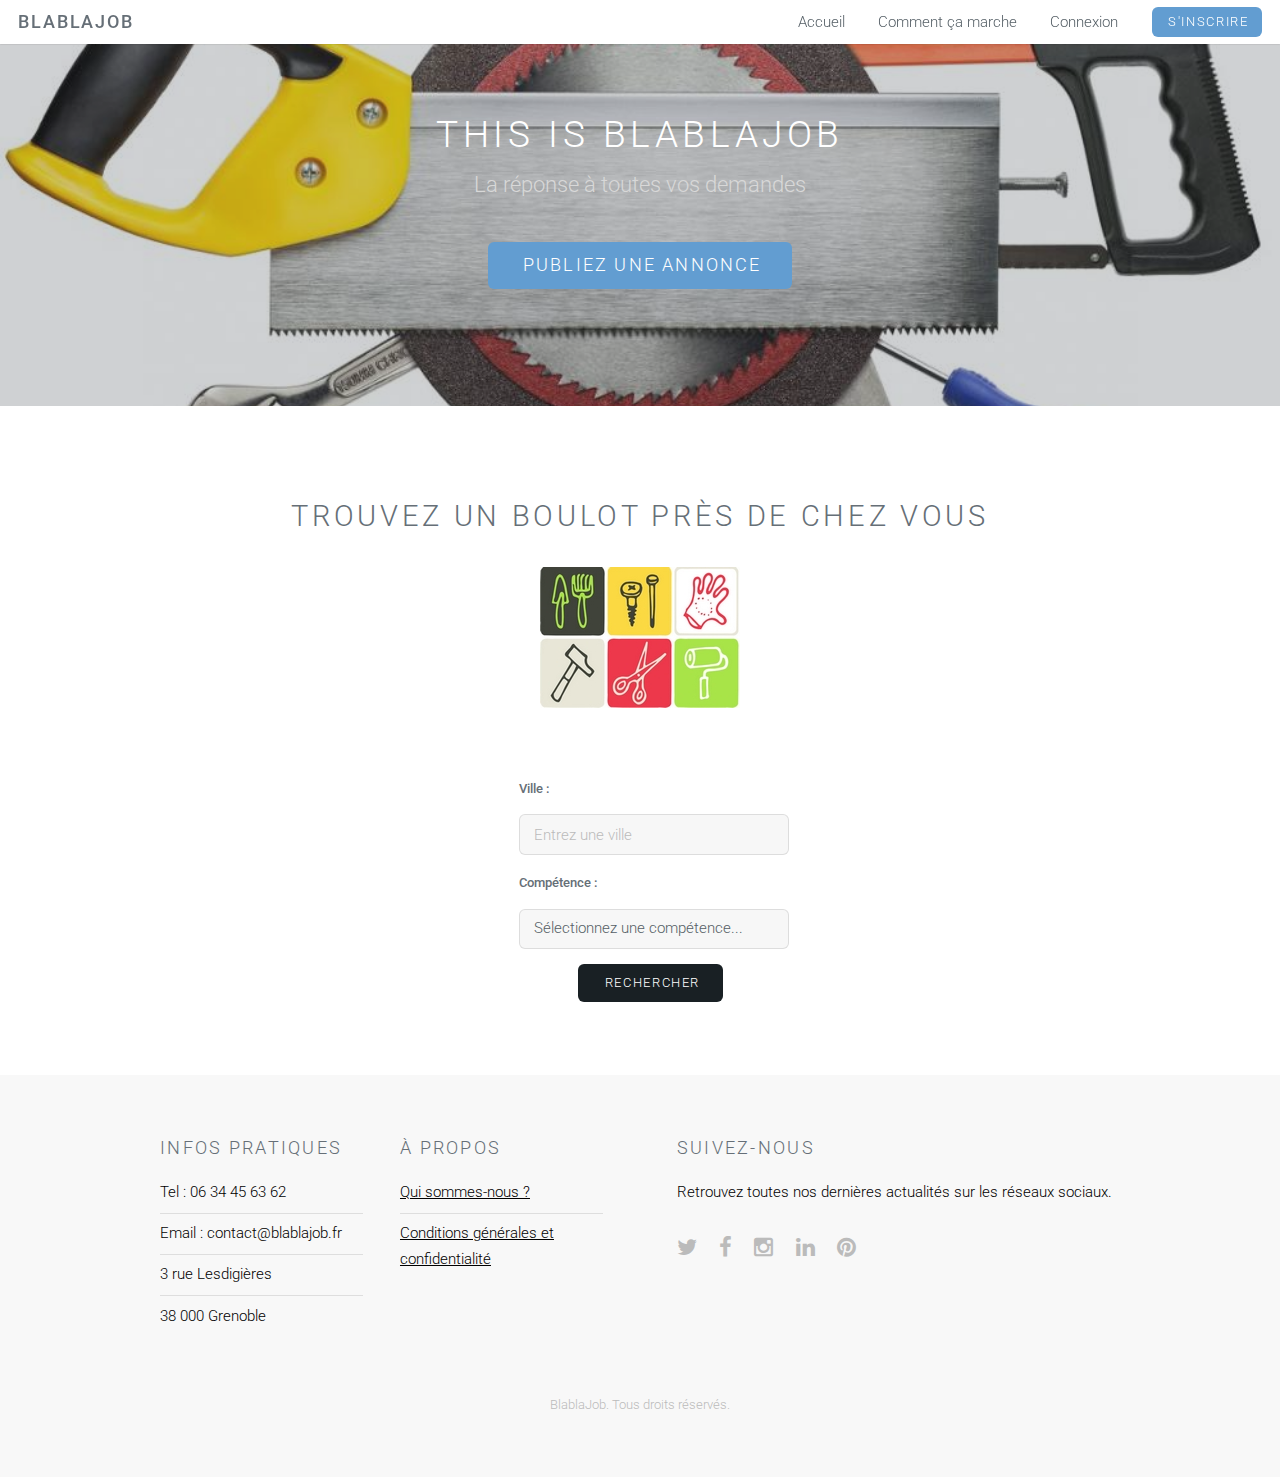
==== projet_web/src/main/webapp/index.html @ 406ae42b "coordonnées" ====
<!DOCTYPE html>

<html>
    <head>
        <title>BlablaJob</title>
        <meta charset="UTF-8">
        <meta name="viewport" content="width=device-width, initial-scale=1.0">
        
        <!--Script-->
        <script src="js/jquery.min.js"></script>
        <script src="js/skel.min.js"></script>
        <script src="js/init.js"></script>
    </head>
    
    
    <body>

        <!-- Header A mettre sur chaque page html/jsp -->
        <header id="header">
            <h1><a>BlablaJob</a></h1>
            <nav id="nav">
                <ul>
                    <li><a href="index.html">Accueil</a></li>
                    <li><a href="comment_ca_marche.html">Comment ça marche</a></li>
                    <li><a href="connexion.jsp">Connexion</a></li>
                    <li><a href="inscrire.jsp" class="button special">S'inscrire</a></li>
                </ul>
            </nav>
        </header>

        <!-- Banner -->
        <section id="banner">
            <div class="inner">
                <h2>This is BlablaJob</h2>
                <p>La réponse à toutes vos demandes</p>
                <div class="actions">
                    <a href="#" class="button big special">Publiez une annonce</a>
                </div>
            </div>
        </section>

        <!-- One -->
        <section id="one" class="wrapper style1">
            <header class="major">
                <h2>Trouvez un boulot près de chez vous </h2>
                <img src="images/logo.jpg" alt="Logo de BlablaJob" />
            </header>

            <div class="container">
                <div class="row">
                    <div id="section_1">
                        <form method="" action="#">
                            <div class="form_row"> 
                                <label class="main">Ville : </label>
                                <input class="main" type="text" name="city" value="" placeholder="Entrez une ville" /> </div>
                            <div class="form_row"> 
                                <label class="main">Compétence : </label>
                                <select class="main" name="skill">
                                    <option value="-1">Sélectionnez une compétence...</option>
                                    <option value="1">Bricolage</option>
                                    <option value="2">Ménage</option>
                                    <option value="3">Jardinage</option>
                                    <option value="4">Pyrogravure sur boîte de camembert</option>
                                    <option value="5">Peinture</option>
                                    <option value="6">Réparation</option>
                                    <option value="7">Cuisine</option>
                                    <option value="8">Aide à la personne</option>
                                </select>
                            </div>
                            <div class="form_row" id="recherche"> 
                                <input class="main" type="submit" value="Rechercher" name="search" />
                            </div>        
                        </form>
                    </div>
                </div>
            </div>
        </section><!-- end of section 1 -->		

        <!-- Footer PAREIL A mettre sur chaque page jsp/html-->
        <footer id="footer">
            <div class="container">
                <div class="row double">
                    <div class="6u">
                        <div class="row collapse-at-2">
                            <div class="6u">
                                <h3>Infos pratiques</h3>
                                <ul class="alt">
                                    <li> Tel : 06 34 45 63 62</li>
                                    <li> Email : contact@blablajob.fr </li>
                                    <li> 3 rue Lesdigières </li>
                                    <li>  38 000 Grenoble</li>
                                </ul>
                            </div>
                            <div class="6u">
                                <h3>À propos</h3>
                                <ul class="alt">
                                    <li><a href="quisommesnous.html">Qui sommes-nous ?</a></li>
                                    <li><a href="#">Conditions générales et confidentialité</a></li>
                                </ul>
                            </div>
                        </div>
                    </div>
                    <div class="6u">
                        <h3>Suivez-nous</h3>
                        <p> Retrouvez toutes nos dernières actualités sur les réseaux sociaux. </p>
                        <ul class="icons">
                            <li><a href="#" class="icon fa-twitter"><span class="label">Twitter</span></a></li>
                            <li><a href="#" class="icon fa-facebook"><span class="label">Facebook</span></a></li>
                            <li><a href="#" class="icon fa-instagram"><span class="label">Instagram</span></a></li>
                            <li><a href="#" class="icon fa-linkedin"><span class="label">LinkedIn</span></a></li>
                            <li><a href="#" class="icon fa-pinterest"><span class="label">Pinterest</span></a></li>
                        </ul>
                    </div>
                </div>
                <ul class="copyright">
                    <li>BlablaJob. Tous droits réservés.</li>
                </ul>
            </div>
        </footer>

    </body>
</html>
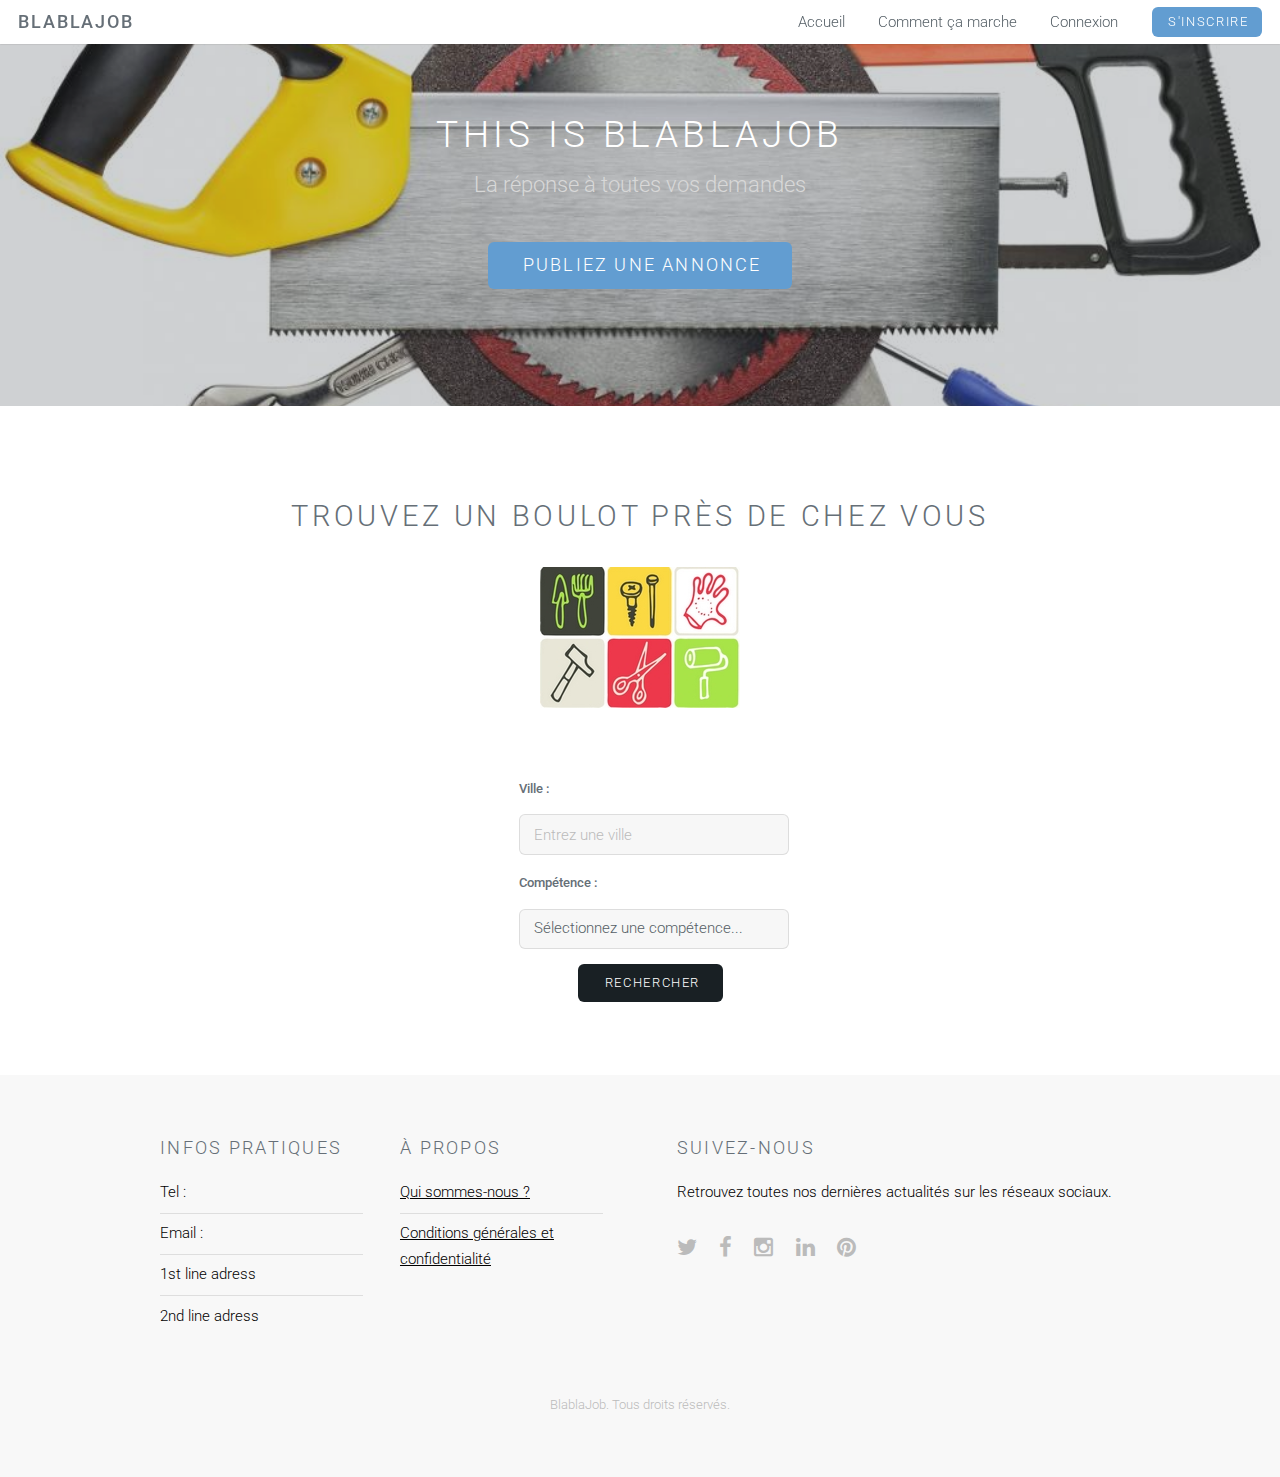
==== commit d0dd1106: "essai de préremplir si publie tache mais pas co, marche pas mais presque" ====
--- a/projet_web/src/main/webapp/index.html
+++ b/projet_web/src/main/webapp/index.html
@@ -34,7 +34,7 @@
                 <h2>This is BlablaJob</h2>
                 <p>La réponse à toutes vos demandes</p>
                 <div class="actions">
-                    <a href="#" class="button big special">Publiez une annonce</a>
+                    <a href="annonce_non_inscrit.html" class="button big special">Publiez une annonce</a>
                 </div>
             </div>
         </section>
@@ -85,10 +85,10 @@
                             <div class="6u">
                                 <h3>Infos pratiques</h3>
                                 <ul class="alt">
-                                    <li> Tel : 06 34 45 63 62</li>
-                                    <li> Email : contact@blablajob.fr </li>
-                                    <li> 3 rue Lesdigières </li>
-                                    <li>  38 000 Grenoble</li>
+                                    <li> Tel : </li>
+                                    <li> Email : </li>
+                                    <li> 1st line adress </li>
+                                    <li> 2nd line adress </li>
                                 </ul>
                             </div>
                             <div class="6u">
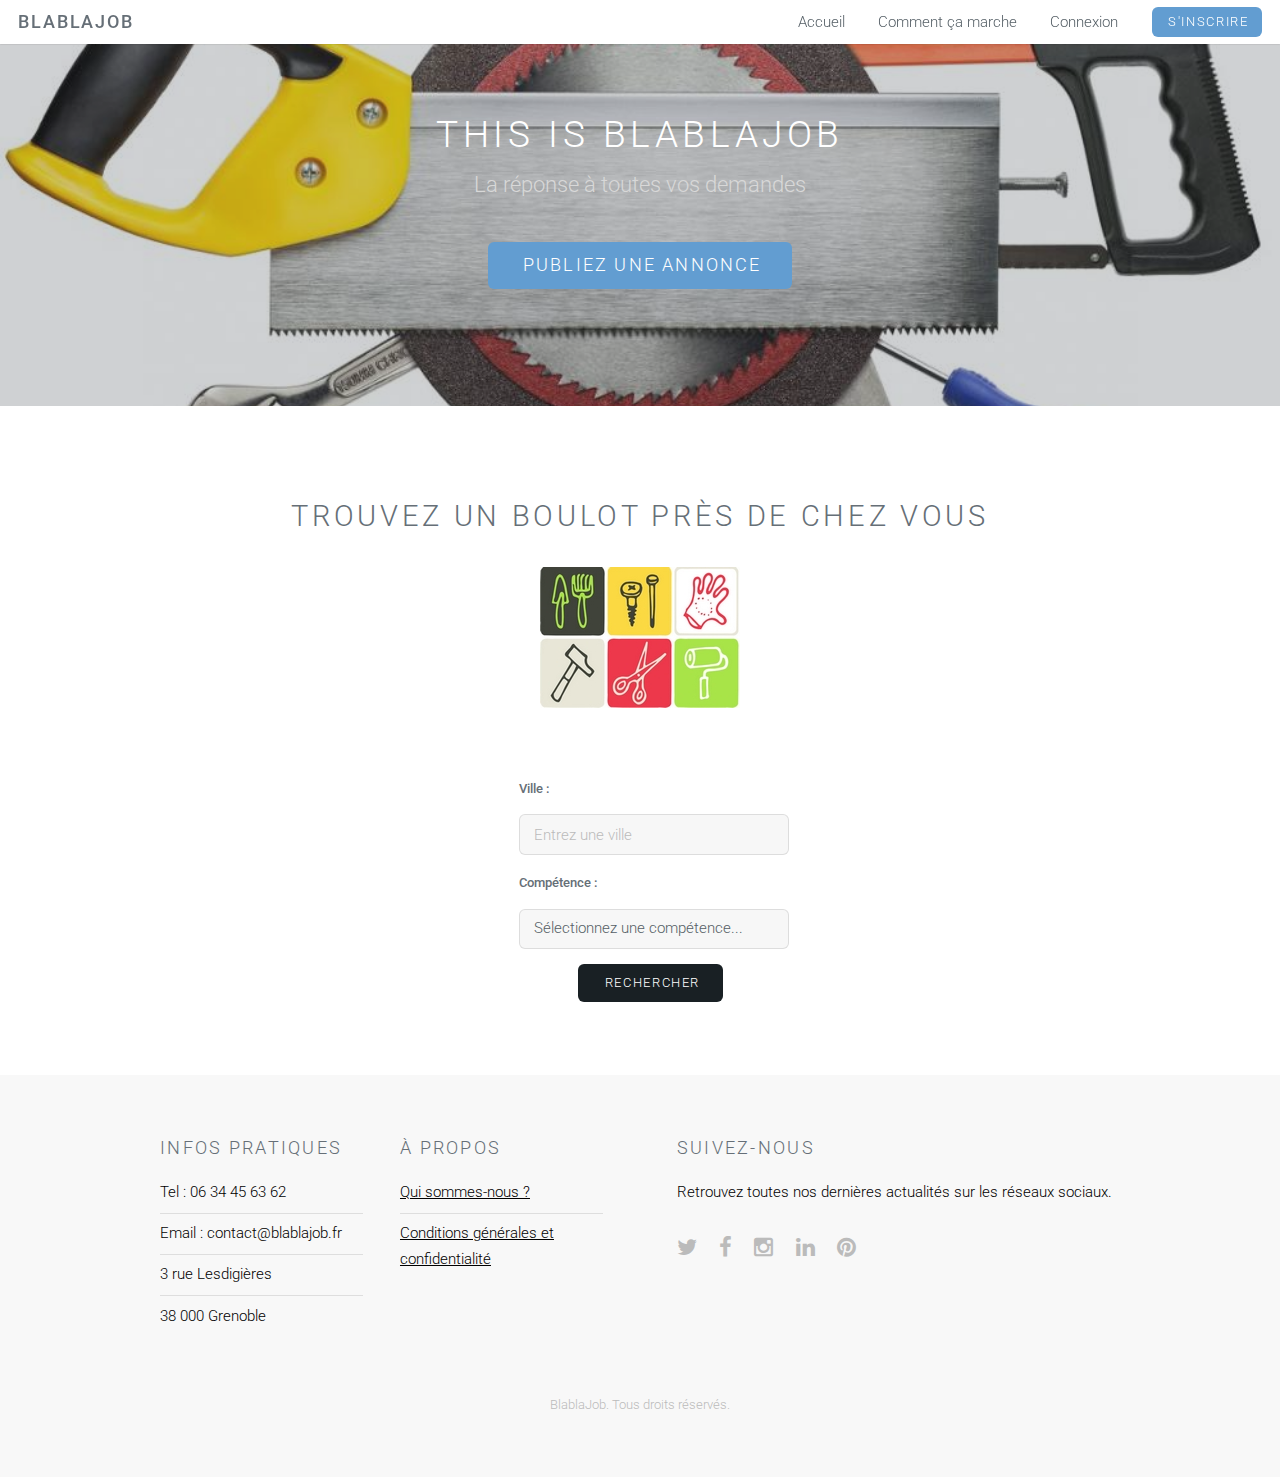
==== commit df8338be: "ok les gars si c'est caca a partir de maintenant faire un git checkout avec le numéro du commit avan" ====
--- a/projet_web/src/main/webapp/index.html
+++ b/projet_web/src/main/webapp/index.html
@@ -85,10 +85,10 @@
                             <div class="6u">
                                 <h3>Infos pratiques</h3>
                                 <ul class="alt">
-                                    <li> Tel : </li>
-                                    <li> Email : </li>
-                                    <li> 1st line adress </li>
-                                    <li> 2nd line adress </li>
+                                    <li> Tel : 06 34 45 63 62</li>
+                                    <li> Email : contact@blablajob.fr </li>
+                                    <li> 3 rue Lesdigières </li>
+                                    <li>  38 000 Grenoble</li>
                                 </ul>
                             </div>
                             <div class="6u">
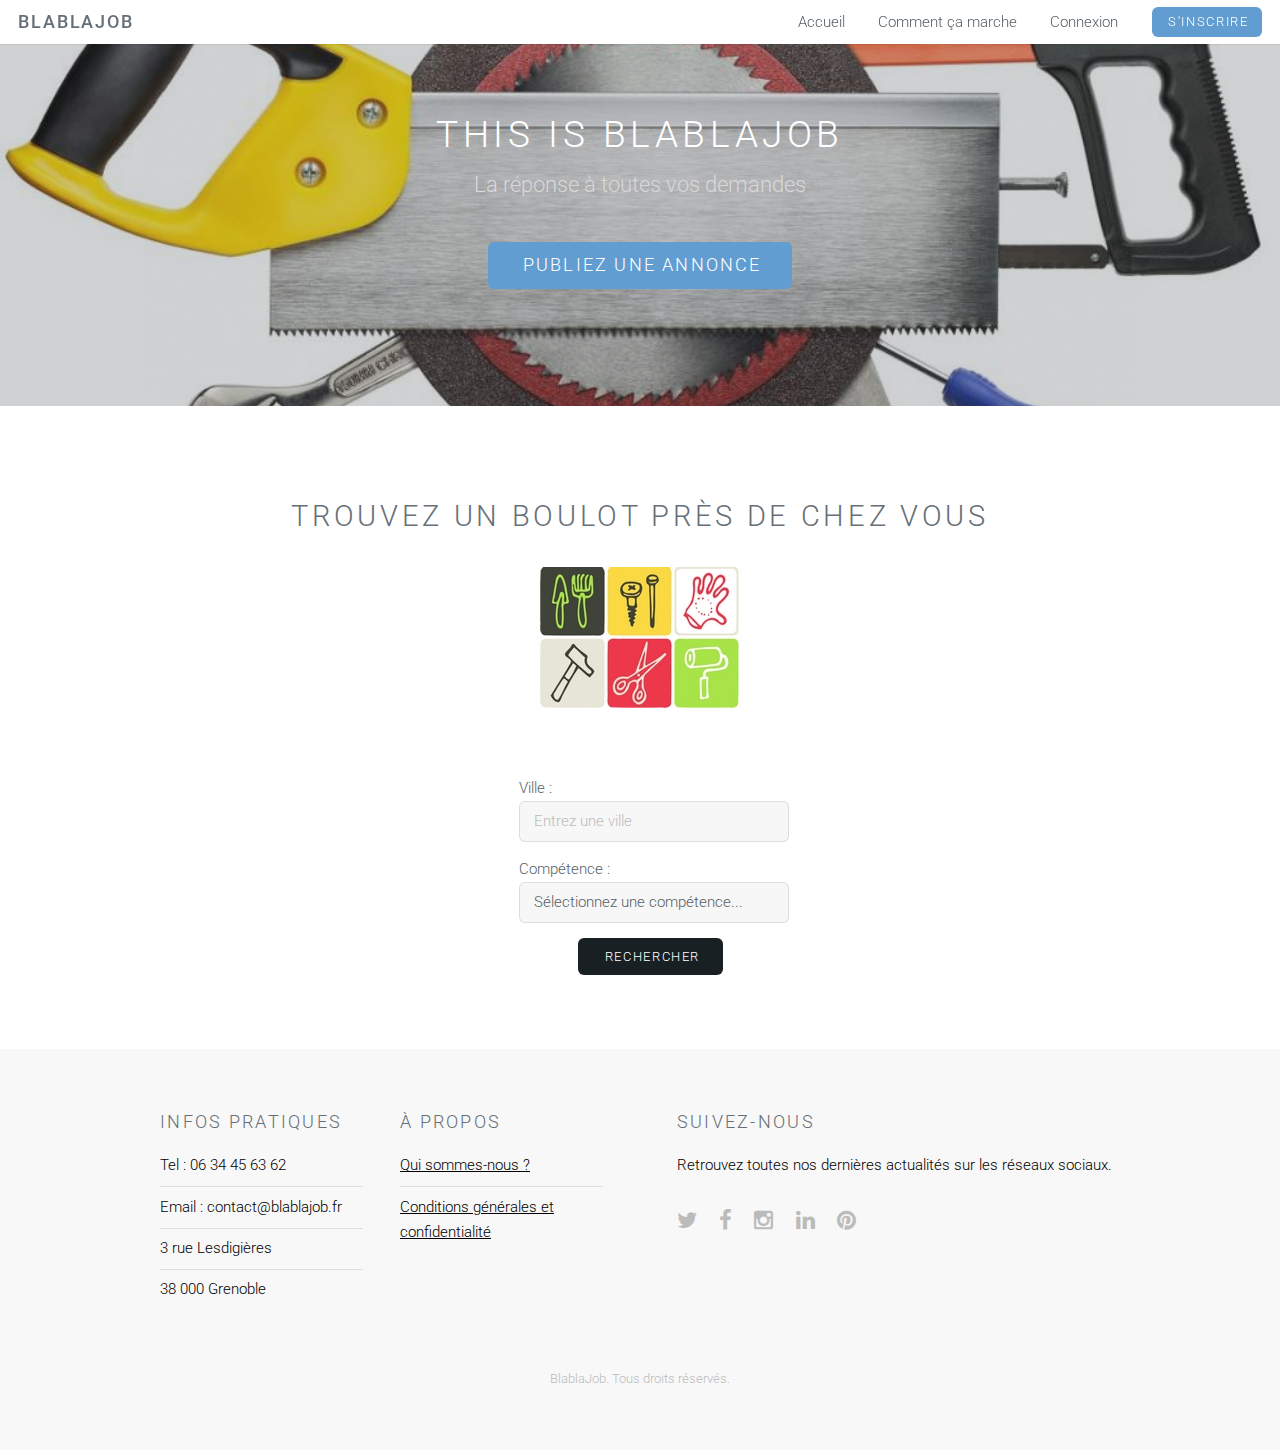
==== commit 8d6e279d: "google static map api" ====
--- a/projet_web/src/main/webapp/index.html
+++ b/projet_web/src/main/webapp/index.html
@@ -34,7 +34,7 @@
                 <h2>This is BlablaJob</h2>
                 <p>La réponse à toutes vos demandes</p>
                 <div class="actions">
-                    <a href="annonce_non_inscrit.html" class="button big special">Publiez une annonce</a>
+                    <a href="poster_annonce_non_co.html" class="button big special">Publiez une annonce</a>
                 </div>
             </div>
         </section>
@@ -49,12 +49,12 @@
             <div class="container">
                 <div class="row">
                     <div id="section_1">
-                        <form method="" action="#">
+                        <form method="get" action="liste_tache">
                             <div class="form_row"> 
-                                <label class="main">Ville : </label>
+                                <label for="ville">Ville : </label>
                                 <input class="main" type="text" name="city" value="" placeholder="Entrez une ville" /> </div>
                             <div class="form_row"> 
-                                <label class="main">Compétence : </label>
+                                <label for="competence">Compétence : </label>
                                 <select class="main" name="skill">
                                     <option value="-1">Sélectionnez une compétence...</option>
                                     <option value="1">Bricolage</option>
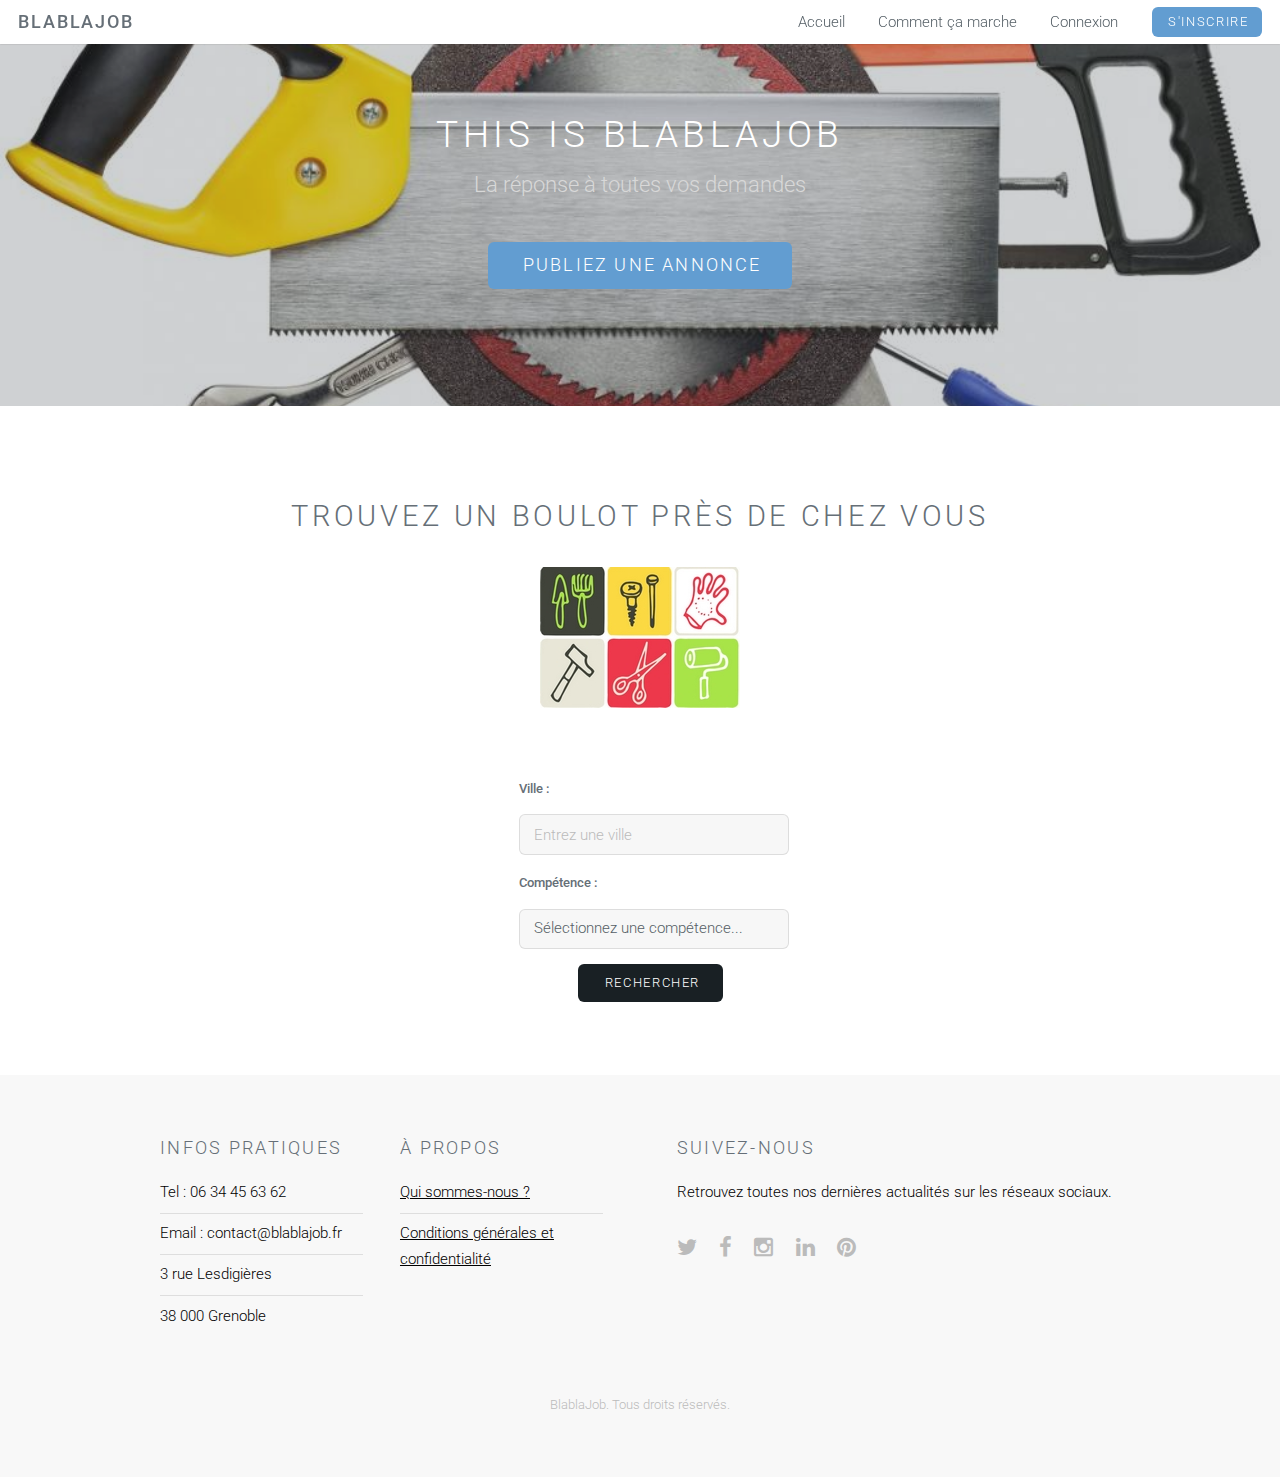
==== commit b8dce167: "lien et autres détails" ====
--- a/projet_web/src/main/webapp/index.html
+++ b/projet_web/src/main/webapp/index.html
@@ -49,12 +49,12 @@
             <div class="container">
                 <div class="row">
                     <div id="section_1">
-                        <form method="get" action="liste_tache">
+                        <form method="" action="#">
                             <div class="form_row"> 
-                                <label for="ville">Ville : </label>
+                                <label class="main">Ville : </label>
                                 <input class="main" type="text" name="city" value="" placeholder="Entrez une ville" /> </div>
                             <div class="form_row"> 
-                                <label for="competence">Compétence : </label>
+                                <label class="main">Compétence : </label>
                                 <select class="main" name="skill">
                                     <option value="-1">Sélectionnez une compétence...</option>
                                     <option value="1">Bricolage</option>
@@ -95,7 +95,7 @@
                                 <h3>À propos</h3>
                                 <ul class="alt">
                                     <li><a href="quisommesnous.html">Qui sommes-nous ?</a></li>
-                                    <li><a href="#">Conditions générales et confidentialité</a></li>
+                                    <li><a href="conditions.html">Conditions générales et confidentialité</a></li>
                                 </ul>
                             </div>
                         </div>
@@ -104,11 +104,11 @@
                         <h3>Suivez-nous</h3>
                         <p> Retrouvez toutes nos dernières actualités sur les réseaux sociaux. </p>
                         <ul class="icons">
-                            <li><a href="#" class="icon fa-twitter"><span class="label">Twitter</span></a></li>
-                            <li><a href="#" class="icon fa-facebook"><span class="label">Facebook</span></a></li>
-                            <li><a href="#" class="icon fa-instagram"><span class="label">Instagram</span></a></li>
-                            <li><a href="#" class="icon fa-linkedin"><span class="label">LinkedIn</span></a></li>
-                            <li><a href="#" class="icon fa-pinterest"><span class="label">Pinterest</span></a></li>
+                            <li><a href="https://twitter.com/" class="icon fa-twitter"><span class="label">Twitter</span></a></li>
+                            <li><a href="https://www.facebook.com/" class="icon fa-facebook"><span class="label">Facebook</span></a></li>
+                            <li><a href="https://www.instagram.com/" class="icon fa-instagram"><span class="label">Instagram</span></a></li>
+                            <li><a href="https://fr.linkedin.com/" class="icon fa-linkedin"><span class="label">LinkedIn</span></a></li>
+                            <li><a href="https://fr.pinterest.com/" class="icon fa-pinterest"><span class="label">Pinterest</span></a></li>
                         </ul>
                     </div>
                 </div>
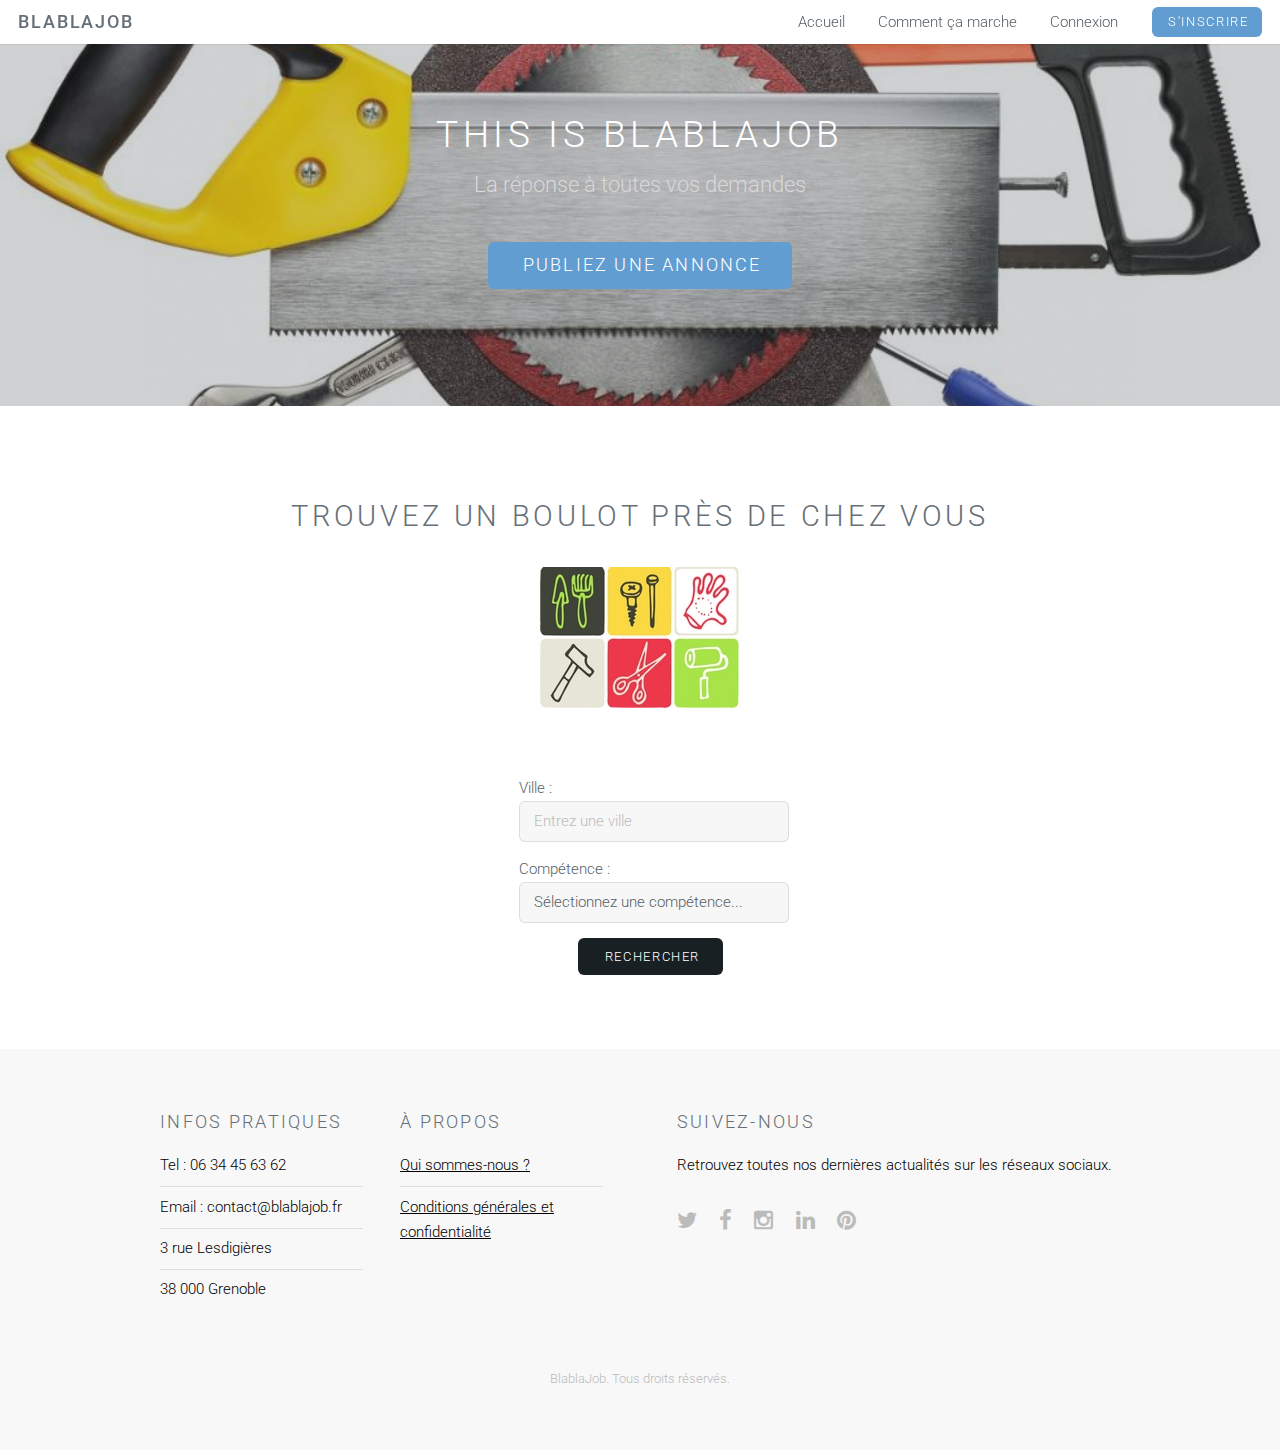
==== commit 1eddaebe: "Merge branch 'master' of https://github.com/charlesdhdt/Projet_Web" ====
--- a/projet_web/src/main/webapp/index.html
+++ b/projet_web/src/main/webapp/index.html
@@ -49,12 +49,12 @@
             <div class="container">
                 <div class="row">
                     <div id="section_1">
-                        <form method="" action="#">
+                        <form method="get" action="liste_tache">
                             <div class="form_row"> 
-                                <label class="main">Ville : </label>
+                                <label for="ville">Ville : </label>
                                 <input class="main" type="text" name="city" value="" placeholder="Entrez une ville" /> </div>
                             <div class="form_row"> 
-                                <label class="main">Compétence : </label>
+                                <label for="competence">Compétence : </label>
                                 <select class="main" name="skill">
                                     <option value="-1">Sélectionnez une compétence...</option>
                                     <option value="1">Bricolage</option>
